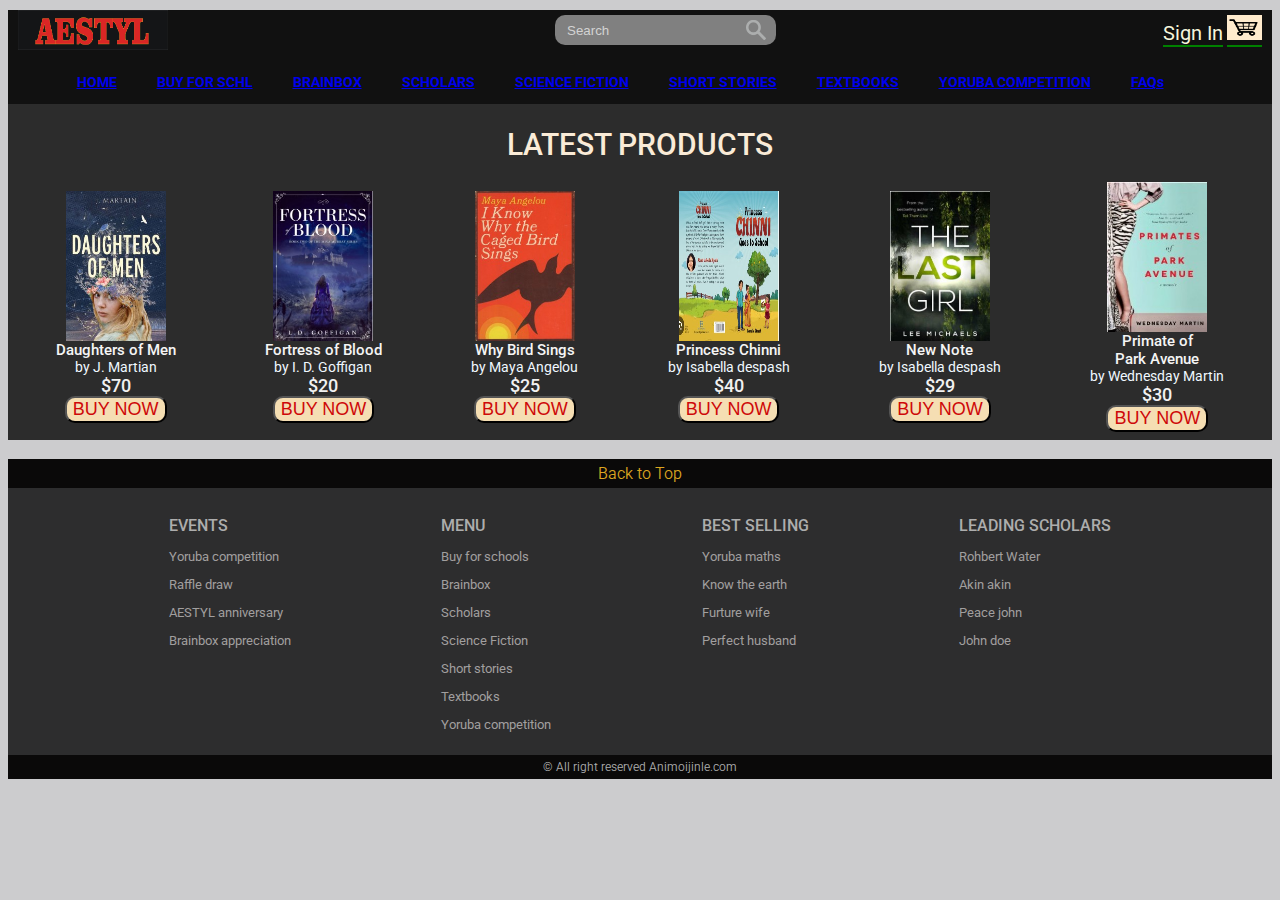
==== brainbox.html @ e934ff87 "commit 1" ====
<html lang="en">
<head>
    <meta charset="UTF-8">
    <meta name="viewport" content="width=device-width, initial-scale=1.0">
    <title>AESTYL</title>
    <link href="https://fonts.googleapis.com/css2?family=Roboto:ital,wght@0,100;0,300;0,400;0,500;0,700;0,900;1,100;1,300;1,400;1,500;1,700;1,900&display=swap" rel="stylesheet">
    <link rel="stylesheet" href="brainbox.css">
</head>
<body>
    <nav>
        <div class="navTop">
            <div class="navItem">
                <a href="#"><img src="./image/Navtop.JPG" width="150" height="40" alt="" class="logo"></a>
            </div>
            <div class="navItem">
                <div class="search1">
                    <input type="text" placeholder="Search" class="searchInput">
                    <img src="./image/search-icon-png-18.png" width="20" height="20" alt="" class="searchIcon">
                </div>
            </div>
            <div class="navItem">
                <span class="limitedOffer">Sign In</span>
                <span class="limitedOffer"><img src="./image/cart.png" alt=""  class="cart"></span>
                
            </div>
        </div>
        <div class="navBottom">
            <a href="index.html"><h3 class="menuItem">HOME</h3></a>
            <a href="buyfschool.html"><h3 class="menuItem">BUY FOR SCHL</h3></a>
            <a href="brainbox.html"><h3 class="menuItem">BRAINBOX</h3></a>
            <a href="scholars.html"><h3 class="menuItem">SCHOLARS</h3></a>
            <a href="sciencefict.html"><h3 class="menuItem">SCIENCE FICTION</h3></a>
            <a href="shortstory.html"><h3 class="menuItem">SHORT STORIES</h3></a>
            <a href="textbooks.html"><h3 class="menuItem">TEXTBOOKS</h3></a>
            <a href="yorubacompetition.html"><h3 class="menuItem">YORUBA COMPETITION</h3></a>
            <a href="faqs.html"><h3 class="menuItem">FAQs</h3></a>
        </div>
    </nav>


    <div class="latest">
        <h1 class="latTitle">LATEST PRODUCTS</h1>
      <div class="lat">
        <div class="latestItem">
            <img src="./image/bk1.jpg" alt="" class="latestProImg"><br>
            <span class="latestProTitle">Daughters of Men</span><br>
            <span class="latestDesc">by J. Martian</span><br>
            <span class="latestProPrice">$70</span><br>
            <button class="latButton">BUY NOW</button>
        </div>
        <div class="latestItem">
            <img src="./image/bk2.jpg" alt="" class="latestProImg"><br>
            <span class="latestProTitle">Fortress of Blood</span><br>
            <span class="latestDesc">by I. D. Goffigan</span><br>
            <span class="latestProPrice">$20</span><br>
            <button class="latButton">BUY NOW</button>
        </div>
        <div class="latestItem">
            <img src="./image/bk3.jpg" alt="" class="latestProImg"><br>
            <span class="latestProTitle">Why Bird Sings</span><br>
            <span class="latestDesc">by Maya Angelou</span><br>
            <span class="latestProPrice">$25</span><br>
            <button class="latButton">BUY NOW</button>
        </div>
        <div class="latestItem">
            <img src="./image/bk4.jpg" alt="" class="latestProImg"><br>
            <span class="latestProTitle">Princess Chinni</span><br>
            <span class="latestDesc">by Isabella despash</span><br>
            <span class="latestProPrice">$40</span><br>
            <button class="latButton">BUY NOW</button>
        </div>
        <div class="latestItem">
            <img src="./image/bk7.jpg" alt="" class="latestProImg"><br>
            <span class="latestProTitle">New Note</span><br>
            <span class="latestDesc">by Isabella despash</span><br>
            <span class="latestProPrice">$29</span><br>
            <button class="latButton">BUY NOW</button>
        </div>
        <div class="latestItem">
            <img src="./image/bk6.jpg" alt="" class="latestProImg"><br>
            <span class="latestProTitle">Primate of <br>Park Avenue</span><br>
            <span class="latestDesc">by Wednesday Martin</span><br>
            <span class="latestProPrice">$30</span><br>
            <button class="latButton">BUY NOW</button>
        </div>
      </div>
    </div><br>
  <div class="bottom">
    <div class="bottomFlex"></div>
       <h3 class="bkTop">Back to Top</h3>
       <div class="bottomMenu">
           <div class="row1">
               <h2 class="rowTitle">EVENTS</h2>
               <div class="row">
                   <h3 class="rowItem">Yoruba competition</h3>
                   <h3 class="rowItem">Raffle draw</h3>
                   <h3 class="rowItem">AESTYL anniversary</h3>
                   <h3 class="rowItem">Brainbox appreciation</h3>
               </div>
           </div>
           <div class="row1">
               <h2 class="rowTitle">MENU</h2>
               <div class="row">
                   <h3 class="rowItem">Buy for schools</h3>
                   <h3 class="rowItem">Brainbox</h3>
                   <h3 class="rowItem">Scholars</h3>
                   <h3 class="rowItem">Science Fiction</h3>
                   <h3 class="rowItem">Short stories</h3>
                   <h3 class="rowItem">Textbooks</h3>
                   <h3 class="rowItem">Yoruba competition</h3>
               </div>
           </div>
           <div class="row1">
               <h2 class="rowTitle">BEST SELLING</h2>
               <div class="row">
                   <h3 class="rowItem">Yoruba maths</h3>
                   <h3 class="rowItem">Know the earth</h3>
                   <h3 class="rowItem">Furture wife</h3>
                   <h3 class="rowItem">Perfect husband</h3>
               </div>
           </div>
           <div class="row1">
               <h2 class="rowTitle">LEADING SCHOLARS</h2>
               <div class="row">
                   <h3 class="rowItem">Rohbert Water</h3>
                   <h3 class="rowItem">Akin akin</h3>
                   <h3 class="rowItem">Peace john</h3>
                   <h3 class="rowItem">John doe</h3>
               </div>
           </div>
       </div>
       <h3 class="copywrite">© All right reserved Animoijinle.com</h3>
    </div>

</body>
</html>
---- brainbox.css ----
body{
    font-family: 'Roboto', sans-serif;
    padding: 0px;
    background-color: #ccccce;
}

nav {
    background-color: #111;
    padding: 20px, 60px;
}

.navTop {
    display: flex;
    justify-content: space-between;
    align-items: center;
    margin: 10px;
}

.search1{
    display: flex;
    align-items: center;
    background-color: gray;
    padding: 5px 10px;
    border-radius: 10px;
}
.searchInput{
    border: none;
    background-color: transparent;
}

.searchInput::placeholder{
    color: lightgrey;
}

.limitedOffer{
    color: beige;
    text-align: center;
    justify-items: center;
    font-size: 20px;
    border-bottom: 2px solid green;
    cursor: pointer;
}

.cart{
    width: 35;
    height: 25;
    background-color: blanchedalmond;
    border-radius: 5;
}

.navBottom{
    display: flex;
    justify-content: center;
    align-items: center;
    color: rgb(252, 181, 3);
    font-size: 12;
    margin-top: 0;
    
}

.menuItem{
    margin-right: 40px;
    cursor: pointer;
}
.menuItem:hover{
    color:rgb(241, 241, 241)
}



.latest {
    display: flexbox;
    height: 330px;
    align-items: center;
    justify-content: center;
    padding: 3px;
    background: rgb(44, 44, 44);
}

.latTitle{
    text-align: center;
    font-size: 30;
    font-weight: 500;
    color: antiquewhite;
}
.lat {
    display: flex;
    flex-direction: row;
    align-items: center;
    justify-content: space-around;
}

.latestItem{
    align-items: center;
    text-align: center;
    justify-content: center;
}
.latestProImg{
    width: 100px;
    height: 150px;
}

.latestProTitle{
    font-size: 15;
    font-weight: 500;
    color: whitesmoke;
    text-align: center;
}

.latestDesc{
    font-size: 14;
    color: aliceblue;
    text-align: center;
}

.latestProPrice{
    font-size: 18;
    font-weight: 500;
    color: rgb(241, 241, 241)
}

.latButton{
    background-color: wheat;
    color: rgb(206, 9, 9);
    text-align: center;
    border: 1 solid #111;
    border-radius: 10px;
    font-weight: 500;
    font-size: 18;
}

.latButton:hover{
    background-color: rgb(170, 3, 3);
    color: rgb(253, 253, 255);
}

.bottomFlex{
    display: flexbox;
    background-color: #111;
    justify-content: center;
    align-items: center;
}
.bkTop{
    font-size: 16;
    font-weight: 350;
    height: auto;
    background-color: #0a0909;
    padding: 5px;
    margin: 0px;
    color: goldenrod;
    text-align: center;
}

.bottomMenu{
    display: flex;
    padding: 10px;
    align-items: start;
    justify-content: space-evenly;
    background-color: #2d2d2e;
    position: relative;
}

.row1{
    align-items: center;
    justify-content: center;
    padding-top: 5px;
}

.rowTitle{
    font-size: 16;
    font-weight: 500;
    color: rgb(173, 173, 173);
}

.rowItem {
    font-size: 13;
    font-weight: 400;
    color: rgb(161, 159, 159);
}

.copywrite{
    font-size: 12;
    font-weight: 350;
    height: auto;
    background-color: #0a0909;
    padding: 5px;
    margin: 0;
    color: rgb(173, 173, 173);
    text-align: center;
}
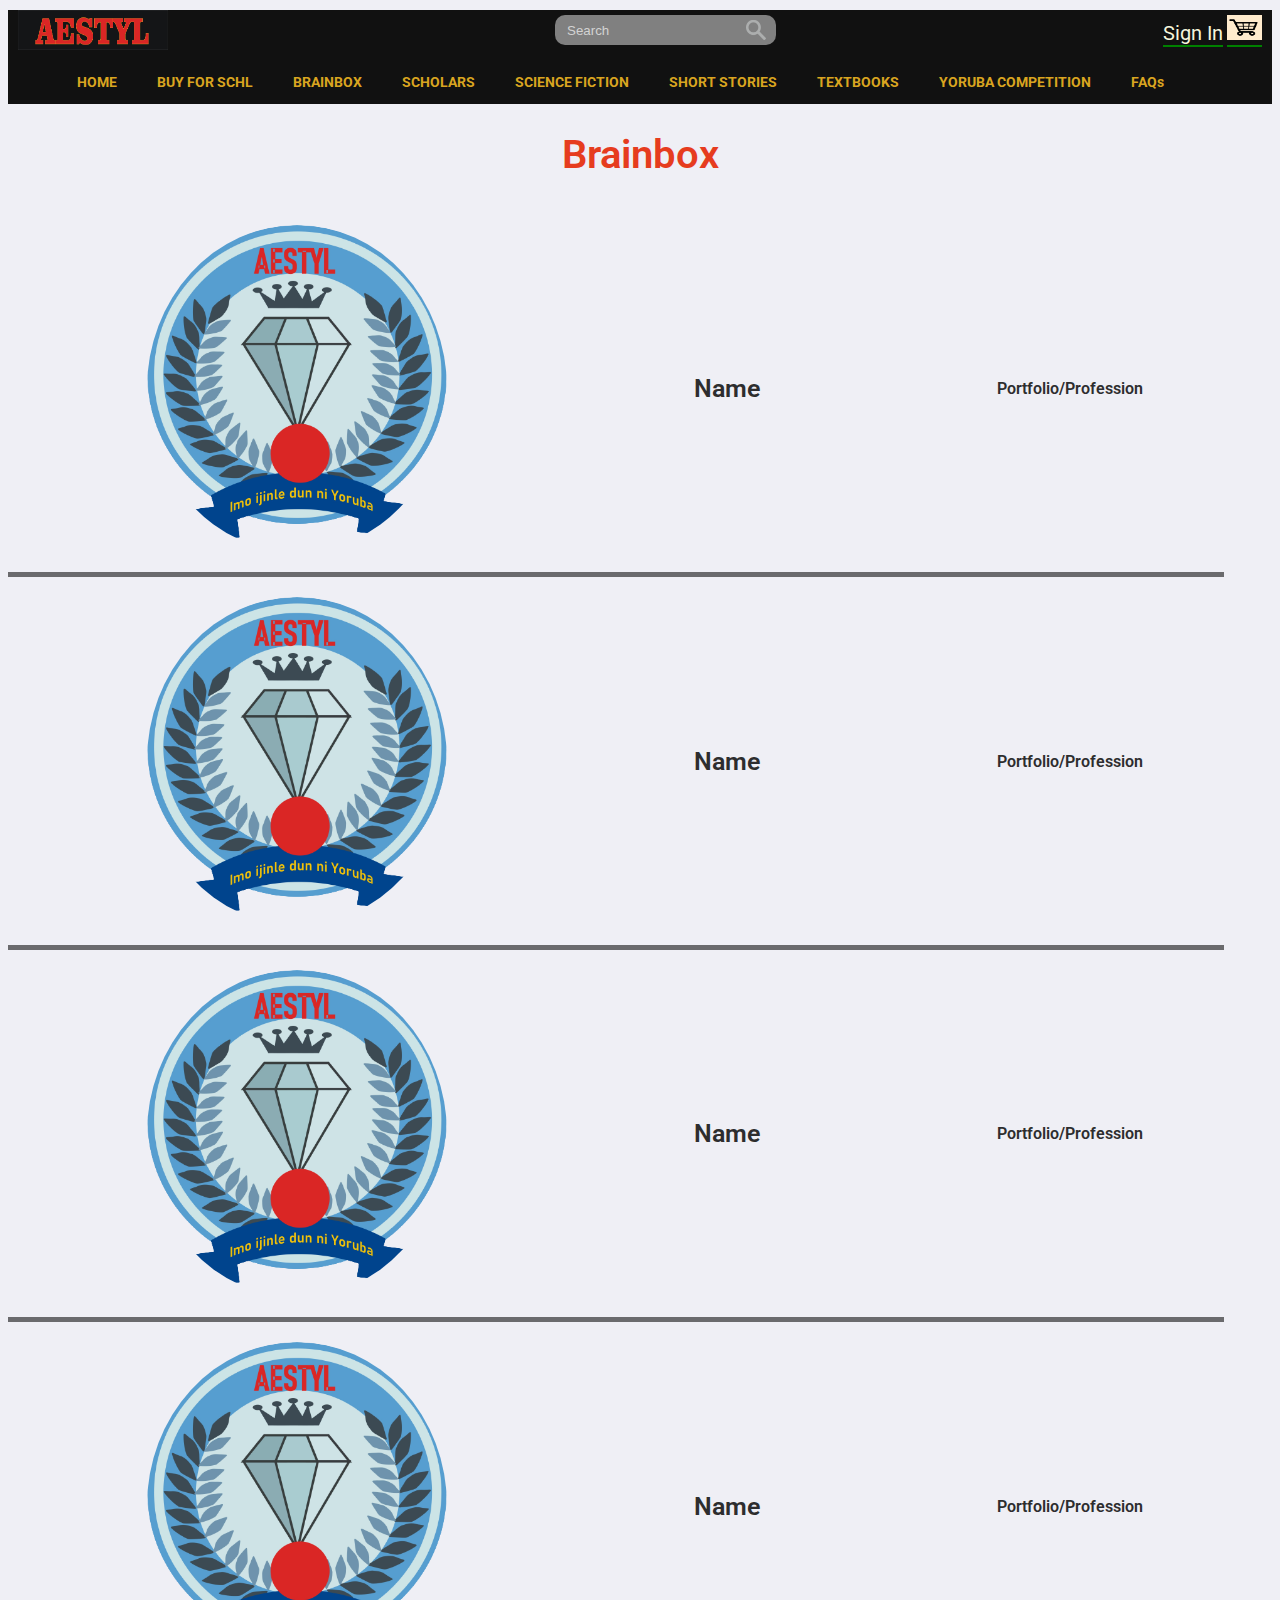
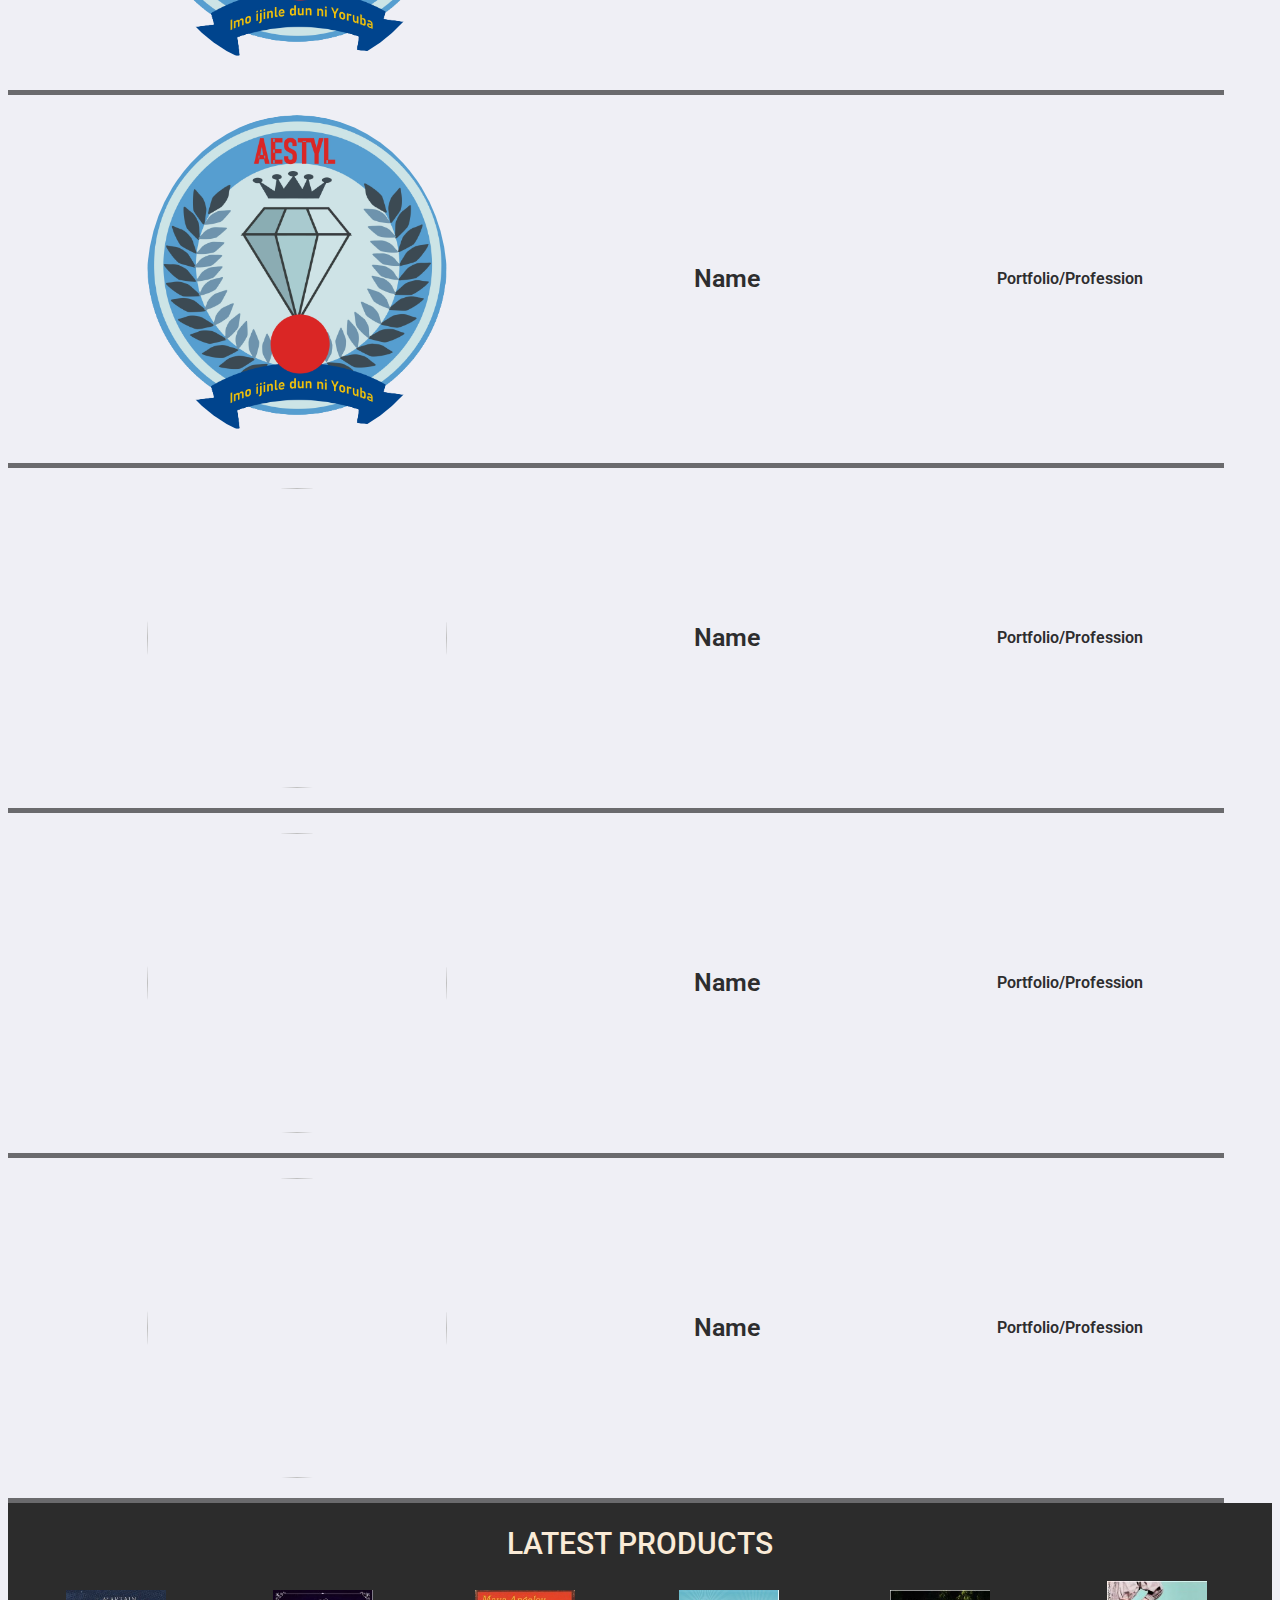
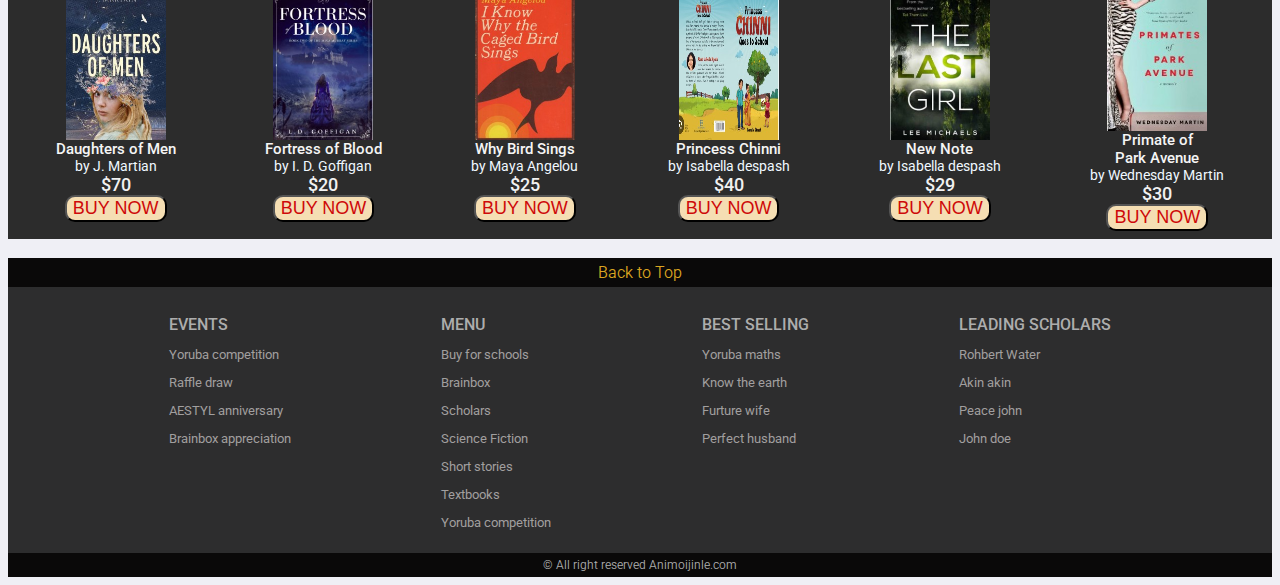
==== commit 158654ba: "Add files via upload" ====
--- a/brainbox.html
+++ b/brainbox.html
@@ -36,7 +36,57 @@
             <a href="faqs.html"><h3 class="menuItem">FAQs</h3></a>
         </div>
     </nav>
-
+    <div class="pageheader">
+        <h1 class="pagetitle">Brainbox</h1>
+        <div class="container">
+            <img src="./AESTYL_LOGO-removebg-preview (1).png" class="bicon">
+            <h3>Name</h3>
+            <h5>Portfolio/Profession</h5>
+        </div>
+        <div class="divider"></div>
+        <div class="container">
+            <img src="./AESTYL_LOGO-removebg-preview (1).png" class="bicon">
+            <h3>Name</h3>
+            <h5>Portfolio/Profession</h5>
+        </div>
+        <div class="divider"></div>
+        <div class="container">
+            <img src="./AESTYL_LOGO-removebg-preview (1).png" class="bicon">
+            <h3>Name</h3>
+            <h5>Portfolio/Profession</h5>
+        </div>
+        <div class="divider"></div>
+        <div class="container">
+            <img src="./AESTYL_LOGO-removebg-preview (1).png" class="bicon">
+            <h3>Name</h3>
+            <h5>Portfolio/Profession</h5>
+        </div>
+        <div class="divider"></div>
+        <div class="container">
+            <img src="./AESTYL_LOGO-removebg-preview (1).png" class="bicon">
+            <h3>Name</h3>
+            <h5>Portfolio/Profession</h5>
+        </div>
+        <div class="divider"></div>
+        <div class="container">
+            <img src="./AESTYL LOGO.JPG" class="bicon">
+            <h3>Name</h3>
+            <h5>Portfolio/Profession</h5>
+        </div>
+        <div class="divider"></div>
+        <div class="container">
+            <img src="./AESTYL LOGO.JPG" class="bicon">
+            <h3>Name</h3>
+            <h5>Portfolio/Profession</h5>
+        </div>
+        <div class="divider"></div>
+        <div class="container">
+            <img src="./AESTYL LOGO.JPG" class="bicon">
+            <h3>Name</h3>
+            <h5>Portfolio/Profession</h5>
+        </div>
+        <div class="divider"></div>
+    </div>
 
     <div class="latest">
         <h1 class="latTitle">LATEST PRODUCTS</h1>
--- a/brainbox.css
+++ b/brainbox.css
@@ -1,7 +1,7 @@
 body{
     font-family: 'Roboto', sans-serif;
     padding: 0px;
-    background-color: #ccccce;
+    background-color: #efeff5;
 }
 
 nav {
@@ -65,6 +65,52 @@
 .menuItem:hover{
     color:rgb(241, 241, 241)
 }
+
+a {
+    text-decoration: none;
+    color: goldenrod;
+}
+
+.pagetitle{
+    font-size: 40;
+    font-weight: 600;
+    color: #e63c1e;
+    text-align: center;
+}
+.container{
+    display: flex;
+    padding: 10px;
+    align-items: center;
+    justify-content: space-around;
+}
+
+.bicon{
+    width: 300px;
+    margin: 10px;
+    align-items: center;
+    border-radius: 50%;
+    border: 1 solid rgb(94, 171, 235);
+}
+
+.divider{
+    width: 95vw;
+    height: 5px;
+    background-color: #6a6a6d;
+}
+
+.container h3{
+    font-size: 25;
+    font-weight: 600;
+    color: #2d2d2e;
+}
+
+.container h5{
+    font-size: 16;
+    font-weight: 600;
+    color: #2d2d2e;
+}
+
+
 
 
 
